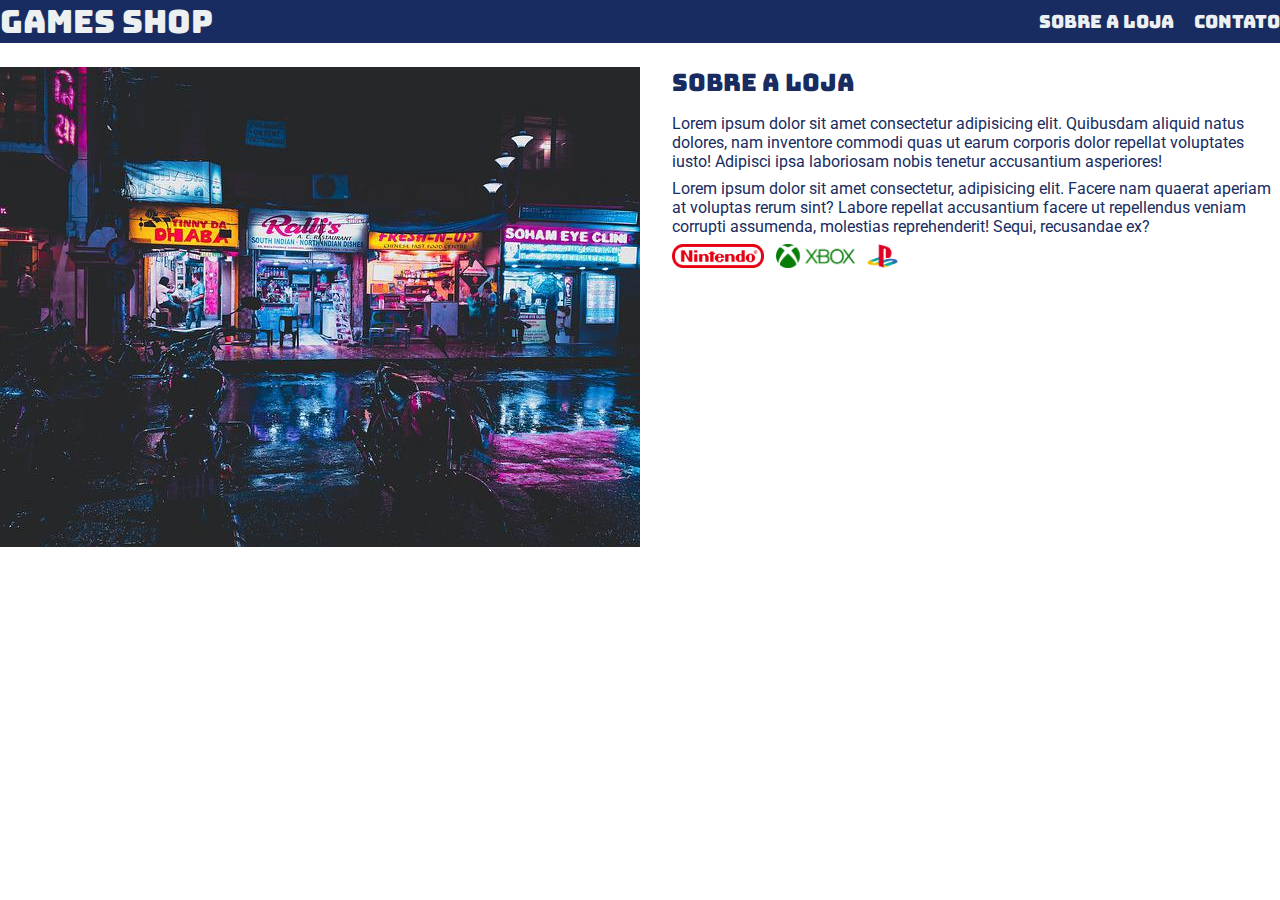
==== modulo5/index.html @ 4c39ef35 "new module 5 files" ====
<!DOCTYPE html>
<html lang="pt-br">
<head>
    <meta charset="UTF-8">
    <meta http-equiv="X-UA-Compatible" content="IE=edge">
    <meta name="viewport" content="width=device-width, initial-scale=1.0">
    <title>Games Shop - A sua loja de games</title>
    <link rel="stylesheet" href="main.css">
    <link rel="preconnect" href="https://fonts.googleapis.com">
    <link rel="preconnect" href="https://fonts.gstatic.com" crossorigin>
    <link href="https://fonts.googleapis.com/css2?family=Bungee&family=Roboto&display=swap" rel="stylesheet">
</head>
<body>
    <header>
        <div class="container">
            <h1>Games Shop</h1>
        <!--Criar Menu usando o Tag Nav-->
            <nav>
                <ul>
                    <li>
                        <a href="#">Sobre a Loja</a>
                    </li>
                    <li>
                        <a href="#">Contato</a>
                    </li>
                </ul>
            </nav>
        </div>
    </header>
    <section>
        <div class="container">
            <img class="store-front" src="./images/loja.jpg" alt="Fachada da loja Games Shop">
            <div>
                <h2>Sobre a loja</h2>
                <p>
                    Lorem ipsum dolor sit amet consectetur adipisicing elit. Quibusdam aliquid natus dolores, nam inventore commodi quas ut earum corporis dolor repellat voluptates iusto! Adipisci ipsa laboriosam nobis tenetur accusantium asperiores!
                </p>
                <p>
                    Lorem ipsum dolor sit amet consectetur, adipisicing elit. Facere nam quaerat aperiam at voluptas rerum sint? Labore repellat accusantium facere ut repellendus veniam corrupti assumenda, molestias reprehenderit! Sequi, recusandae ex?
                </p>
                <ul class="brands-list">
                    <li><img src="./images/nintendo.png" alt="Nintendo"></li>
                    <li><img src="./images/xbox.png" alt="Xbox"></li>
                    <li><img src="./images/playstation.png" alt="Playstation"></li>
                </ul>
            </div>
        </div>
    </section>
</body>
</html>
---- modulo5/main.css ----
* {
    margin: 0;
    padding: 0;
    box-sizing: border-box;
}

header,
section h2 {
    font-family: 'Bungee', cursive;
}

body {
    font-family: 'Roboto', sans-serif;
}

header {
    padding: 16p 0x;
    background-color: #182C61;
    color: #ecf0f1;
}

header h1,
section h2 {
    font-weight: normal;
}

header nav li {
    display: inline;
    margin-left: 16px;
    font-size: 18px;
}

header nav li a {
    color: #ecf0f1;
    text-decoration: none;
}

.container {
    max-width: 1280px;
    width: 100%;
    margin: 0 auto;
}

header .container,
section .container {
    display: flex;
    align-items: center;
    justify-content: space-between;
}

.brands-list img {
    height: 24px;
    margin-right: 8px;
}

.brands-list li {
    display: inline;
}

section .container {
    align-items: flex-start;
}

section {
    padding: 24px 0;
}

section h2 {
    margin-bottom: 16px;
}

section {
    color: #182C61;
}

section p {
    margin-bottom: 8px;
}

.store-front {
    margin-right: 32px;
}
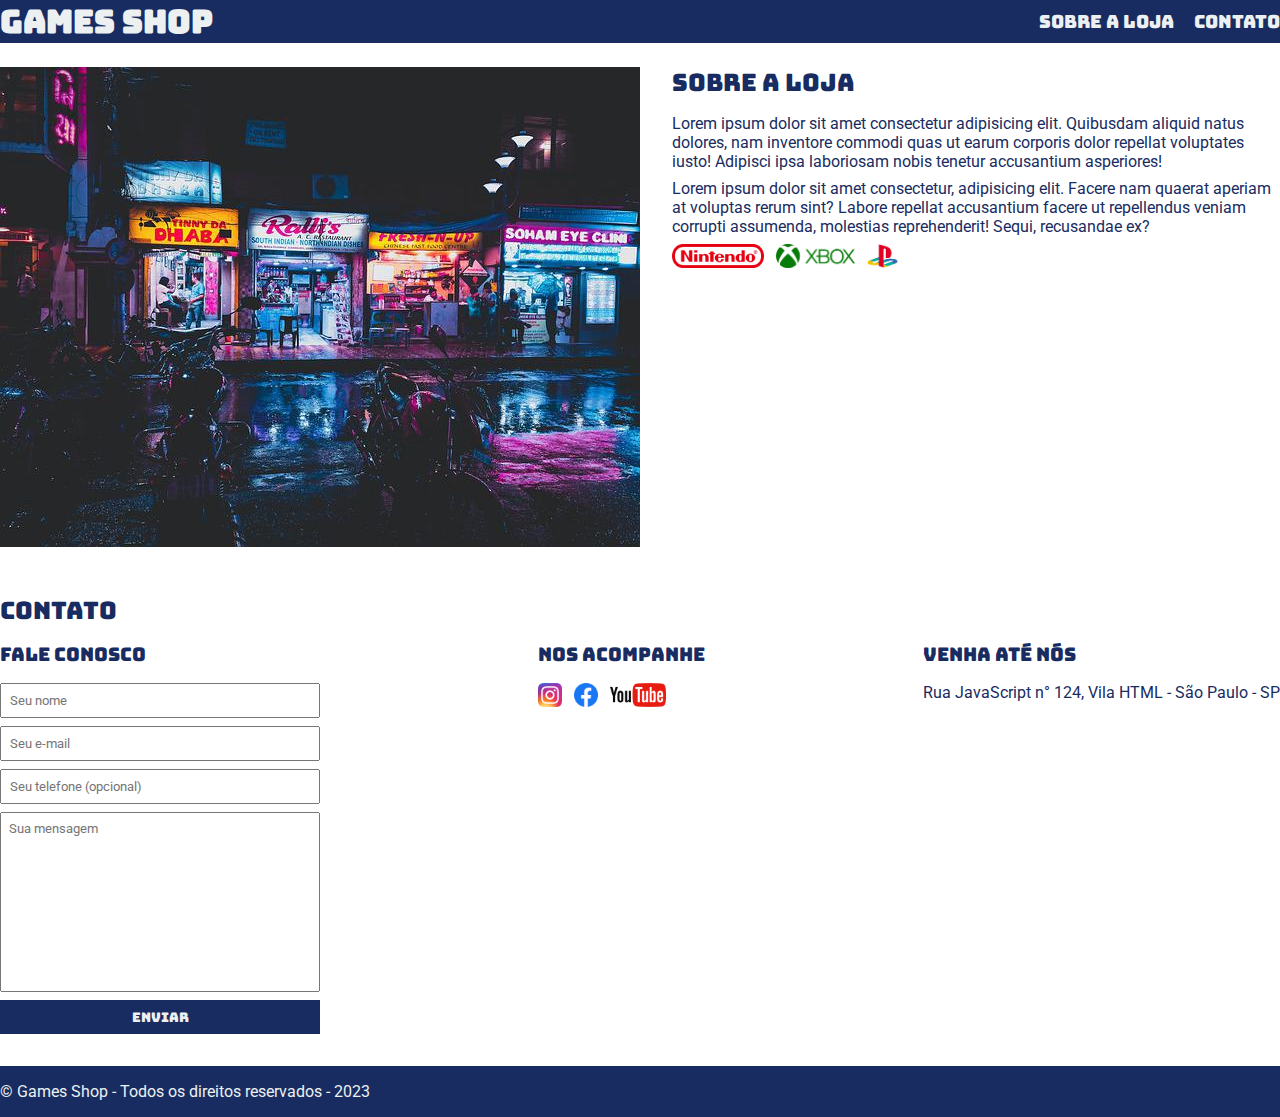
==== commit 2e3bc8a5: "modify main and index files" ====
--- a/modulo5/index.html
+++ b/modulo5/index.html
@@ -18,16 +18,16 @@
             <nav>
                 <ul>
                     <li>
-                        <a href="#">Sobre a Loja</a>
+                        <a href="#about">Sobre a Loja</a>
                     </li>
                     <li>
-                        <a href="#">Contato</a>
+                        <a href="#contact">Contato</a>
                     </li>
                 </ul>
             </nav>
         </div>
     </header>
-    <section>
+    <section id="about">
         <div class="container">
             <img class="store-front" src="./images/loja.jpg" alt="Fachada da loja Games Shop">
             <div>
@@ -46,5 +46,55 @@
             </div>
         </div>
     </section>
+    <section id="contact">
+        <div class="container">
+            <h2>Contato</h2>
+            <div class="contact-methods">
+                <div>
+                    <h3>Fale conosco</h3>
+                    <form>
+                        <input type="text" placeholder="Seu nome" required>
+                        <input type="email" placeholder="Seu e-mail" required>
+                        <input type="tel" placeholder="Seu telefone (opcional)">
+                        <textarea placeholder="Sua mensagem" required></textarea>
+                        <button type="submit">Enviar</button>
+                    </form>
+                </div>
+                <div>
+                    <h3>Nos acompanhe</h3>
+                    <ul class="social-links">
+                        <li>
+                            <a href="#" title="Siga-nos no Instagram">
+                                <img src="./images/instagram.png" alt="Logo do instagram">
+                            </a>
+                        </li>
+                        <li>
+                            <a href="#" title="Siga-nos no Facebook">
+                                <img src="./images/facebook.png" alt="Logo do Facebook">
+                            </a>
+                        </li>
+                        <li>
+                            <a href="#" title="Visite o nosso canal no Youtube">
+                                <img src="./images/youtube.png" alt="Logo do Youtube">
+                            </a>
+                        </li>
+                    </ul>
+                </div>
+                <div>
+                    <h3>Venha até nós</h3>
+                    <p>
+                        Rua JavaScript n° 124, Vila HTML - São Paulo - SP
+                    </p>
+                </div>
+            </div>
+        </div>
+    </section>
+    <footer>
+        <div class="container">
+            <p>
+                &copy; Games Shop - Todos os direitos reservados - 2023
+            </p>
+        </div>
+    </footer>
 </body>
 </html>--- a/modulo5/main.css
+++ b/modulo5/main.css
@@ -5,11 +5,14 @@
 }
 
 header,
-section h2 {
+section h2,
+section h3,
+form button {
     font-family: 'Bungee', cursive;
+    font-weight: normal;
 }
 
-body {
+body, input, textarea {
     font-family: 'Roboto', sans-serif;
 }
 
@@ -17,11 +20,6 @@
     padding: 16p 0x;
     background-color: #182C61;
     color: #ecf0f1;
-}
-
-header h1,
-section h2 {
-    font-weight: normal;
 }
 
 header nav li {
@@ -79,4 +77,65 @@
 
 .store-front {
     margin-right: 32px;
+}
+
+.social-links img {
+    height: 24px;
+}
+
+.social-links li {
+    display: inline;
+    margin-right: 8px;
+}
+
+.social-links li a {
+    text-decoration: none;
+}
+
+#contact .container {
+    display: block;
+}
+
+.contact-methods {
+    display: flex;
+    justify-content: space-between;
+}
+
+form input,
+form textarea,
+form button {
+    display: block;
+    width: 320px;
+    margin-bottom: 8px;
+    padding: 8px;
+}
+
+form textarea {
+    resize: none;
+    height: 180px;
+}
+
+section h3 {
+    margin-bottom: 16px;
+}
+
+form button {
+    background-color: #182C61;
+    color: #ecf0f1;
+    border: none;
+    cursor: pointer;
+}
+
+form button:hover {
+    background-color: #435a9b;
+}
+
+input:focus, textarea:focus {
+    outline-color: #182C61;
+}
+
+footer {
+    background-color: #182C61;
+    color: #ecf0f1;
+    padding: 16px 0;
 }